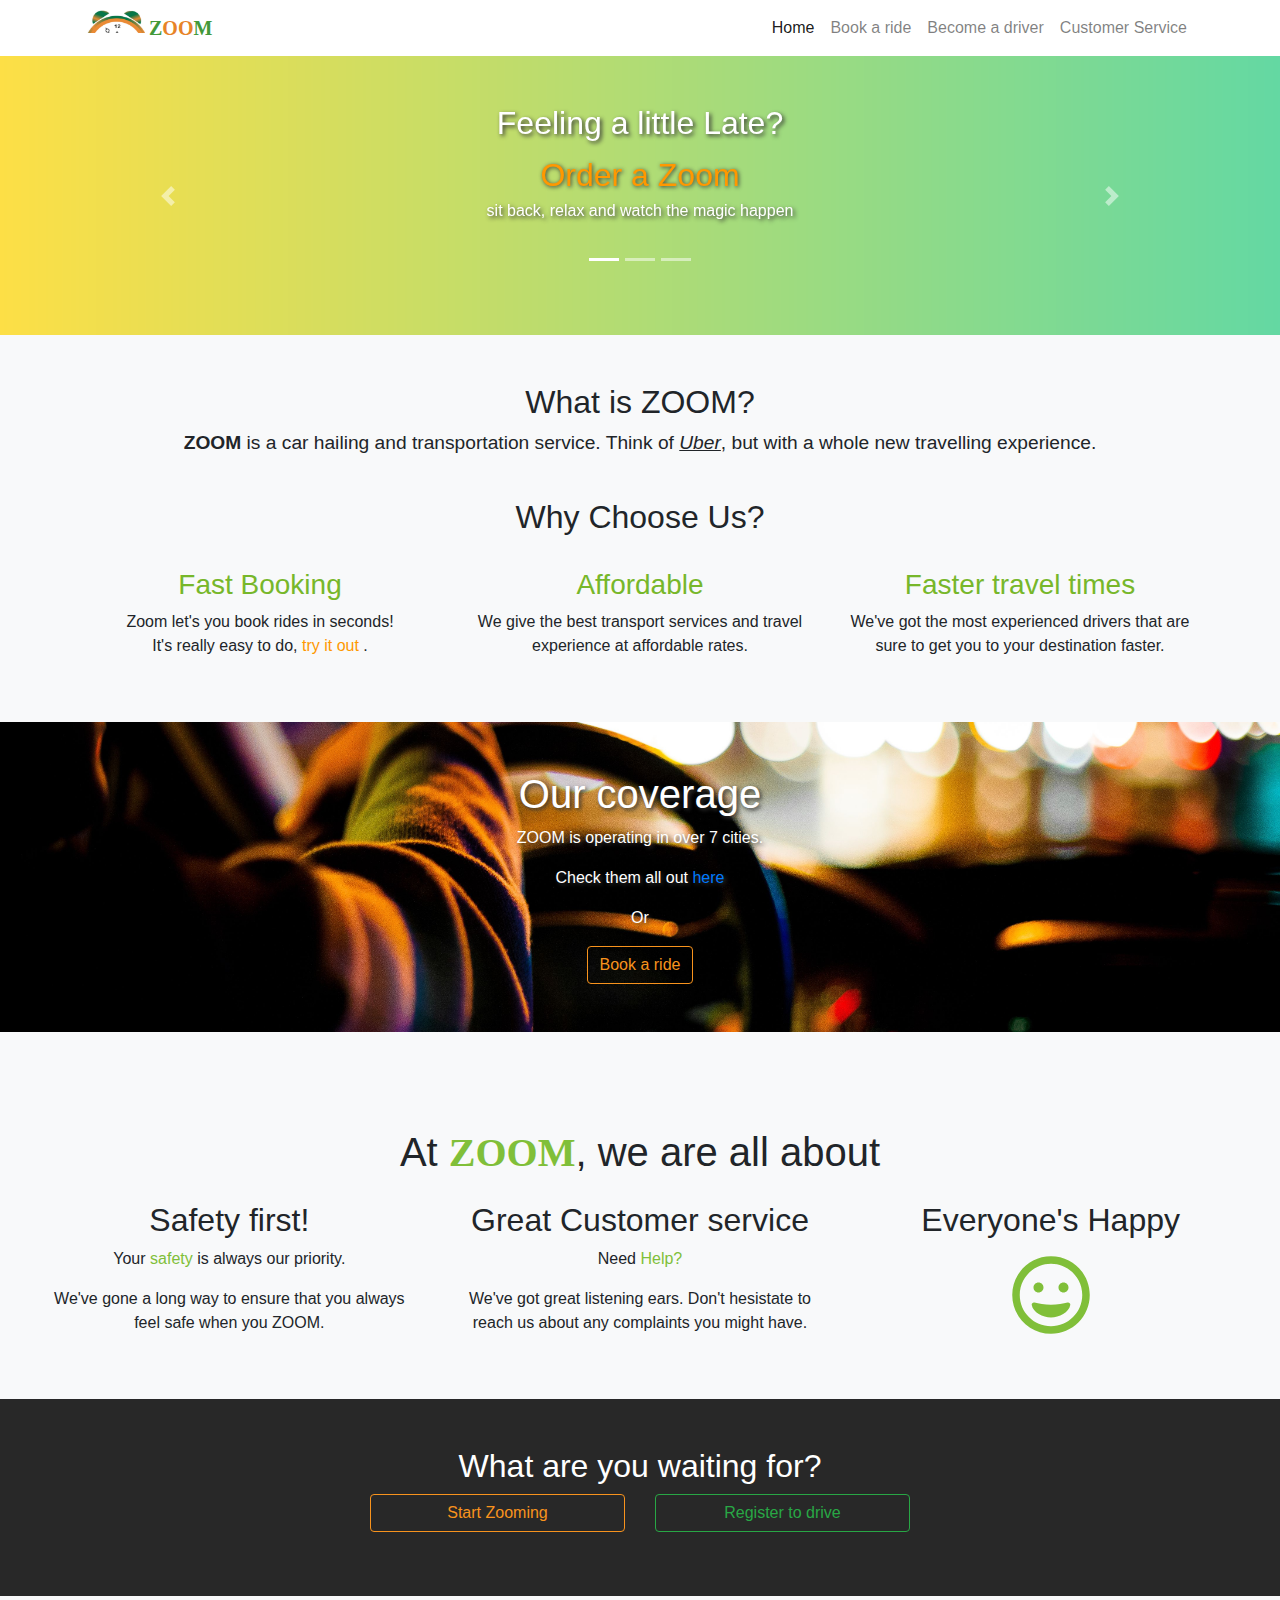
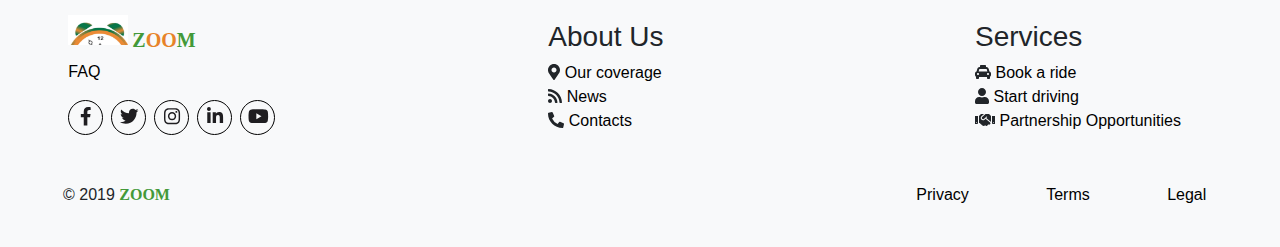
==== index.html @ 880ed49c "Second" ====
<!DOCTYPE html>
<html>
<head>
	<title>Zoom</title>
	<meta name="viewport" content="width=device-width, initial-scale=1.0">
	<meta charset="utf-8">
	<link rel="icon" href="./imgs/logo.jpg">
	<link rel="stylesheet" type="text/css" href="./css/bootstrap/bootstrap.css">
	<link rel="stylesheet" type="text/css" href="./css/all-pro.css">
	<link rel="stylesheet" type="text/css" href="./css/extra-responsive.css">
	<link rel="stylesheet" type="text/css" href="./css/zoom.css">
	<script src="./js/jquery-3.4.1.js"></script>
	<script src="./js/all.min.js"></script>
	<script src="./js/bootstrap.js"></script>
	<script src="./js/zoom.js"></script>
</head>
	<body class="bg-light">
		<nav class="navbar navbar-light navbar-expand-lg bg-white">
			<div class="container">
					<a href="#" class="navbar-brand flex">
						<img src="./imgs/logo.jpg" class="img-fluid mr-1" height="60" width="60" id="nav-logo">
						<span class="brand-span flex">
							<span class="z-span">Z</span>
							<span class="oo-span text-orange">OO</span>
							M
						</span>
					</a>
				<button class="navbar-toggler" data-toggle="collapse" data-target="#nav-menu_div" id="toggle-btn">
	    			<span class="navbar-toggler-icon"></span>
	  			</button>
	  			<div class="collapse navbar-collapse text-center" id="nav-menu_div">
	  				<ul class="navbar-nav ml-auto">
	  					<li class="nav-item active">
	  						<a href="#" class="nav-link">Home</a>
	  					</li>
	  					<li class="nav-item " data-toggle="modal" data-target="#book-a-ride">
	  						<a href="#" class="nav-link">Book a ride</a>
	  					</li>
	  					<li class="nav-item ">
	  						<a href="./driver-signup.html" class="nav-link">Become a driver</a>
	  					</li>
	  					<li class="nav-item ">
	  						<a href="#" class="nav-link">Customer Service</a>
	  					</li>
	  				</ul>
	  			</div>
			</div>
		</nav>
		<main class="bg-light">
			<section id="section-1" class="py-5">
				<div class="container">
					<div id="top-slider" class="carousel slide" data-ride="carousel" >
						<ol class="carousel-indicators">
							<li data-target="#top-slider" data-slide-to="0" class="active"></li>
							<li data-target="#top-slider" data-slide-to="1"></li>
							<li data-target="#top-slider" data-slide-to="2"></li>
						</ol>
						<div class="carousel-inner" id="top-slider-content">
							<div class="carousel-item text-center active">
								<div class="d-block w-100 text-shadow pb-5"  >
									<h2>
										Feeling a little Late?
									</h2>
									<span class="order-zoom">Order a Zoom</span>
									<p>
										sit back, relax and watch the magic happen 
									</p>
								</div>
							</div>
							<div class="carousel-item text-center">
								<div class="d-block w-100 text-shadow pb-5"  >
									<h2>
										Wanna Earn some easy money?
									</h2>
									<span class="order-zoom">Register with ZOOM</span>
									<p>
										Set up your schedule and become your own boss
									</p>
								</div>
							</div>
							<div class="carousel-item text-center">
								<div class="d-block w-100"  >
									<div class="d-block w-100 text-shadow pb-5"  >
									<h2>
										Any extra Promotional content?
									</h2>
									<span class="order-zoom">adverts or videos</span>
									<p>
										Put anything here! 
									</p>
								</div>
								</div>
							</div>
						</div>
						<a class="carousel-control-prev" href="#top-slider" data-slide="prev">
							<span class="carousel-control-prev-icon "  ></span>
							<span class="sr-only">Previous</span>
						</a>
						<a class="carousel-control-next" href="#top-slider" data-slide="next">
							<span class="carousel-control-next-icon "  ></span>
							<span class="sr-only">Next</span>
						</a>
					</div>
				</div>
			</section>
			<section id="section-2" class="py-5">
				<div class="container text-center">
					<div class="row pb-4">
						<div class="col">
							<h2>What is ZOOM?</h2>
							<p id="define-zoom">
								<span class="font-weight-bold">ZOOM</span> is a car hailing and transportation service.
								Think of <span id="uber" class="font-italic underline-text">Uber</span>, but with a whole new travelling experience. 
							</p>
						</div>
					</div>
					<h2 class="pb-4">Why Choose Us?</h2>
					<div class="row">
						<div class="col-md-4 text-center">
							<h3 class="service">Fast Booking</h3>
							<p>
								Zoom let's you book rides in seconds!
								<span class="d-block">It's really easy to do, 
									<a href="#" class="text-orange text-links" id="">try it out
									</a>
								.</span>
							</p>
						</div>
						<div class="col-md-4">
								<h3 class="service">Affordable</h3>
								<p>
								We give the best transport services and travel experience at affordable rates.
								</p>
						</div>
						<div class="col-md-4">
							<h3 class="service">Faster travel times</h3>
								<p>
								We've got the most experienced drivers that are sure to get you to your destination faster.
								</p>
						</div>
					</div>
				</div>
			</section>
			<section id="section-3" class="py-5 mb-5">
				<div class="filter">
				</div>
				<div class="container text-center text-white text-shadow">
					<h1>Our coverage</h1>
					<p><span>ZOOM</span> is operating in over 7 cities.</p>
					<p>Check them all out <a href="#" class="text-links">here</a>
					</p>
					<p>Or</p>
					<!-- Button trigger modal -->
					 <button class="btn btn-outline-orange" data-toggle="modal" data-target="#book-a-ride">Book a ride</button>
					
				
					
					<!-- Modal -->
				<div class="modal fade pr-0" id="book-a-ride" tabindex="-1" role="dialog" >
				  <div class="modal-dialog " role="document" id="rider-dialog">
				    <div class="modal-content  pt-2 pb-2" id="dialog-content">
				      <div class="modal-header">
				        <h3 class="modal-title text-success no-text-shadow" id="booking-title">Book a ride</h3>
				        <button type="button" class="close" data-dismiss="modal" aria-label="Close">
				          <span aria-hidden="true">&times;</span>
				        </button>
				      </div>
				      <div class="modal-body text-left border-0">
				        <form class=" text-dark no-text-shadow" id="rider-signup">
							<h4 class="text-orange pb-3">Sign up and start booking</h4>
							<div class="">
								<p>Full Name</p>
								<input type="text" name="" class="btn-block">
							</div>
							<div>
								<p>Email</p>
								<input type="text" name="" class="btn-block">
							</div>
							<div>
								<p>Phone Number</p>
								<input type="text" name="" class="btn-block">
							</div>
							<div>
								<p>City</p>
								<input type="text" name="" class="btn-block">
							</div>
						</form>
				      </div>
				      <div class="modal-footer d-block border-0 pt-0">
				      	<div class="row ">
				      		<div class="col mb-2 ">
				      			<!-- Button trigger modal for booking -->
				        		<button class="btn btn-success mt-3 btn-block" data-toggle="modal" data-target="#booking">Next</button>
				        		<!-- Modal -->
				        		<div class="modal pr-0" id="booking" tabindex="-1" role="dialog" >
								  <div class="modal-dialog " role="document" id="rider-dialog">
								    <div class="modal-content  pt-4 pb-2" id="dialog-content">
								      <div class="modal-header">
								        <h4 class="modal-title text-orange no-text-shadow" id="booking-title">Book a ride</h4>
								        <button type="button" class="close" data-dismiss="modal" aria-label="Close">
								          <span aria-hidden="true">&times;</span>
								        </button>
								      </div>
								      <div class="modal-body text-left">
								      	
								        <form class=" text-dark  no-text-shadow" id="rider-form">
											<div class="">
												<p>Pick up location</p>
												<div class="border btn flex">
													<input type="text" name="" class="btn-block border-0 r-0"><i class="fa fa-rss my-auto"></i>
												</div>
											</div>
											<div>
												<p>Drop off point</p>
												<div class="border btn flex">
													<input type="text" name="" class="btn-block border-0 r-0"><i class="fa fa-rss my-auto"></i>
												</div>
											</div>
										</form>
								      </div>
								      <div class="modal-footer d-block">
								      	<div class="row ">
								      		<div class="col-md-6 mb-2 ">
								        		<button type="button" class="btn btn-orange btn-block py-2"  >Zoom Now</button>
								      		</div>
								      		<div class="col-md-6">
								        		<button type="button" class="btn btn-success btn-block py-2">Schedule for later</button>
								      		</div>
								      	</div>
								      </div>
								    </div>
								  </div>
								</div>
				      		</div>
				      	</div>
				      </div>
				    </div>
				  </div>
				</div>
				</div>
			</section>
			<section id="section-4" class="py-5 bg-light">
				<div class="container-fluid text-center">
					<h1 class="mb-4">At <span class="brand-span text-green-alt">ZOOM</span>, we are all about</h1>
					<div class="row px-md-4">
						<div class="col-md-4">
							<i></i>
							<h2>Safety first!</h2>
							<p>Your <span class="text-green-alt">safety</span> is always our priority. </p>
							<p>We've gone a long way to ensure that you always feel safe when you ZOOM. </p>
						</div>
						<div class="col-md-4">
							<i></i>
							<h2>Great Customer service</h2>
							<p>Need <a href="#" class="text-green-alt">Help?</a>
							</p>
							<p>
								We've got great listening ears. 
								Don't hesistate to reach us about any complaints you might have.
							</p>
						</div>
						<div class="col-md-4">
							<i></i>
							<h2>Everyone's Happy</h2>
							<p class="pt-2">
								<i class="far fa-grin" id="big-smile"></i>
							</p>
						</div>
					</div>
				</div>
			</section>
			<section id="section-5" class="py-5">
				<div class="container text-center">
					<h2 class="text-white">What are you waiting for?</h2>
					<div class="row">
						<div class="offset-md-2 col-md-4 offset-lg-3 col-lg-3 ">
							<a href="./driver-signup.html" class="d-block d-md-flex">
								<p class="w-100 btn btn-outline-orange px- service-btns">Start Zooming <i></i></p>
							</a>
						</div>
						<div class="col-md-4 col-lg-3  ">
							<a href="./driver-signup.html" class="d-block d-md-flex">
								<p class="w-100 btn btn-outline-success service-btns">Register to drive <i></i></p>
							</a>
						</div>
					</div>
				</div>
			</section>
		</main>
		<footer>
			<section class="py-4 text-center text-md-left" id="top-footer">
				<div class="container-fluid">
					<div class="row">
						<div class="mx-auto col-md-3">
							<a href="#" class="navbar-brand flex">
								<img src="./imgs/logo.jpg" class="img-fluid mr-1" height="60" width="60" id="nav-logo">
								<span class="brand-span flex">
									<span class="z-span">Z</span>
									<span class="oo-span text-orange">OO</span>
									M
								</span>
							</a>
							<p>
								<i></i>
								<a href="#" class="text-links">FAQ</a>
							</p>
							<ul id="social-media-list" class="flex justify-content-center justify-content-md-start ml-0 pl-0">
								<li class="social-media-li ">
									<a href="#">
										<i class="fab fa-facebook-f media-icon"></i>
									</a>
								</li>
								<li class="social-media-li mx-2">
									<a href="#">
										<i class="fab fa-twitter media-icon"></i>
									</a>
								</li>
								<li class="social-media-li">
									<a href="">
										<i class="fab fa-instagram media-icon"></i>
									</a>
								</li>
								<li class="social-media-li mx-2">
									<a href="#">
										<i class="fab fa-linkedin-in media-icon"></i>
									</a>
								</li>
								<li class="social-media-li">
									<a href="#">
										<i class="fab fa-youtube media-icon"></i>
									</a>
								</li>
							</ul>
						</div>
						<div class="offset-md-1 col-md-3 ">
							<h3 class="mx-auto">About Us</h3>
							<ul class="">
								<li class="">
									<i class="fas fa-map-marker-alt"></i>
									<a href="#" class="text-links">Our coverage</a>
								</li>
								<li>
									<i class="fas fa-rss"></i>
									<a href="#" class="text-links">News</a>
								</li>
								<li>
									<i class="fa fa-phone-alt"></i>
									<a href="#" class="text-links">Contacts</a>
								</li>
							</ul>
						</div>
						<div class="offset-md-1 col-md-3">
							<h3>Services</h3>
							<ul>
								<li>
									<i class="fa fa-taxi"></i>
									<a href="#" class="text-links" data-toggle="modal" data-target="#book-a-ride">Book a ride</a>
								</li>
								<li>
									<i class="fa fa-user"></i>
									<a href="./driver-signup.html" class="text-links">Start driving</a>
								</li>
								<li>
									<i class="fas fa-handshake"></i>
									<a href="#" class="text-links">Partnership Opportunities</a>
								</li>
							</ul>
						</div>
					</div>
				</div>
				<!-- <hr> -->
			</section>
			<section class="py-4" id="bottom-footer">
				<div class="container-fluid ">
					<div class="row flex-wrap ">
						<div class=" col-sm-4 col-md-3 ml-5">
							<p>© 2019 <a href="#" class="brand-span">ZOOM</a>
							</p>
						</div>
						<div class="col-sm-3 offset-md-4 offset-lg-5  col-md-5 col-lg-3  flex justify-content-between">
							<a href="#" class=" ">Privacy</a>
							<a href="#" class=" ">Terms</a>
							<a href="#" class=" ">Legal</a>
						</div>
					</div>
				</div>
			</section>
		</footer>
	</body>
</html>
---- css/extra-responsive.css ----
.red {
	background-color: red;
}
.blue {
	background-color: blue;
}
.sBlue {
	background-color: dodgerblue;
}
.orange {
	background-color: #FF9800;
}
.relative {
	position: relative;
}
.absolute {
	position: absolute;
}
.flex {
	display: flex;
}
.flex-col {
	display: flex;
	flex-flow: column;
}
.shiny-box {
	box-shadow: 4px 8px 15px 1px rgba(0,0,121,0.2);
}
.material-box {
	box-shadow: 0px 1.5px 1px 0px #A2ABB1;
}
.card-box {
	box-shadow: 0px 0.5px 5px 1px #E1E1E1;
}
.border-shadow {
	box-shadow: 0px -0.05px 0.15px 0.15px #EAEAEA;
}
.pill {
	border-radius: 35px;
}
.fullHeight {
	height: 100vh;
}
div.fullHeight {
	margin: 0;
}
.rounding {
	border-radius: 15px;
}
.rounding-top {
	border-top-left-radius: 15px;
	border-top-right-radius: 15px;
}
.rounding-bottom {
	border-bottom-left-radius: 15px;
	border-bottom-right-radius: 15px;
}
.rounding-br {
	border-bottom-right-radius: 15px;
}
.rounding-bl {
	border-bottom-left-radius: 15px;
}
.rounding-tr {
	border-top-right-radius: 15px;
}
.rounding-tl {
	border-top-left-radius: 15px;
}
.content-box {
	box-sizing: content-box;
}
.text-shadow {
	text-shadow: 2px 2px 4px #333;
}
.text-orange {
	color: #FF9800;
}
.text-blue {
	color: blue;
}
.text-blue-2 {
	color: #0182C7;
}
.text-blue-3 {
	color: #00AEFF;
}
.text-black {
	color: #000 !important;
}
.underline-text {
	text-decoration: underline;
}
.big-text {
	font-size: 1.4em !important;
}
.med-text-2 {
	font-size: 1.3em !important;
}
.med-text-1 {
	font-size: 1.1em !important;
}
.smaller-text {
	font-size: 0.85em !important;
}
.even-smaller-text {
	font-size: 0.65em !important;
}
.small-text {
	font-size: 0.9em !important;
}
.little-text {
	font-size: 0.75em !important;
}
.tiny-text {
	font-size: 0.6em !important;
}
.no-text-shadow {
	text-shadow: none;
}
.s-thru {
	text-decoration: line-through;
}
.btn-left-flat {
	border-top-left-radius: 0px !important;
	border-bottom-left-radius: 0px !important;
}
.btn-right-flat {
	border-top-right-radius: 0px !important;
	border-bottom-right-radius: 0px !important;
}
.btn-orange {
	color: #fff;
	background-color: #FF9800;
	border-color: #FF9800;
}
.btn-orange-alt {
	color: #fff;
	background-color: #FF9800;
}
.btn-orange:hover {
	color: #fff;
	background-color: #F0950E;
	border-color: #FF9800;
}
.btn-outline-orange {
	color: #F8931D;
	background-color: transparent;
	background-image: none;
	border-color: #F8931D;
}
.btn-outline-orange:hover {
	color: #fff;
	background-color: #F8931D;
	border-color: #F8931D;
}
.btn-blue-3 {	
	color: #fff;
	background-color: #00AEFF;
	border-color: #00AEFF;
}
.btn-blue-3:hover {	
	color: #fff !important;
	background-color: #1A7EFF;
	border-color: #1A7EFF;
}
.btn-outline-blue-3 {
	color: #00AEFF;
	background-color: transparent;
	background-image: none;
	border-color: #00AEFF;
}
.btn-outline-blue-3:hover {
	color: #fff !important;
	background-color:#00AEFF;
	border-color: #00AEFF;
}

.btn-div {
	background-color: #26394A;
}
.bg-orange {
	background-color: #FF9800;
}
.bg-blue-2 {
	background-color: #0182C7;
}
.bg-def-dark {
	background-color: #2F4050;
}
.bg-def-darker {
	background-color: #26394A;
}
.tiny-hr-pad {
	padding: 0.5px 0px;
}
.rounded-top-0 {
  border-top-left-radius: 0rem !important;
  border-top-right-radius: 0rem !important;
}

.rounded-right-0 {
  border-top-right-radius: 0rem !important;
  border-bottom-right-radius: 0rem !important;
}

.rounded-bottom-0 {
  border-bottom-right-radius: 0rem !important;
  border-bottom-left-radius: 0rem !important;
}

.rounded-left-0 {
  border-top-left-radius: 0rem !important;
  border-bottom-left-radius: 0rem !important;
}
.ry-p-2 {
	margin-top: -0.5rem !important;
	margin-bottom: -0.5rem !important;
}
.ry-p-1 {
	margin-top: -0.25rem !important;
	margin-bottom: -0.25rem !important;
}
.mr-6 {
	margin-right: 16rem !important;
}
.col-7e {
  -webkit-box-flex: 0;
  -ms-flex: 0 0 63%;
  flex: 0 0 63%;
  width: 63%;
}
/*aside,main {
	height: 85vh;
}*/
@media (min-width: 1200px) {
	.font-5 {
		font-size: 4em !important;
	}
	.font-4 {
		font-size: 3.5em !important;
	}
	.font-3 {
		font-size: 3em !important;
	}
	.font-2 {
		font-size: 2.5em !important;
	}
	.font-1 {
		font-size: 2em !important;
	}
}
@media (min-width: 992px) and (max-width: 1199px) {
	.font-5 {
		font-size: 3.5em !important;
	}
	.font-4 {
		font-size: 3em !important;
	}
	.font-3 {
		font-size: 2.5em !important;
	}
	.font-2 {
		font-size: 2em !important;
	}
	.font-1 {
		font-size: 1em !important;
	}
}
@media (min-width: 768px) and (max-width: 991px) {
	.font-5 {
		font-size: 3em !important;
	}
	.font-4 {
		font-size: 2.5em !important;
	}
	.font-3 {
		font-size: 1.8em !important;
	}
	.font-2 {
		font-size: 1.5em !important;
	}
	.font-1 {
		font-size: 1em !important;
	}
}
@media only screen and (min-width: 576px) and (max-width: 767px) {
	.font-5 {
		font-size: 2.5em !important;
	}
	.font-4 {
		font-size: 2em !important;
	}
	.font-3 {
		font-size: 1.7em !important;
	}
	.font-2 {
		font-size: 1em !important;
	}
	.font-1 {
		font-size: 0.8em !important;
	}
}
@media only screen and (min-width: 360px) and (max-width: 575px) {
	.font-5 {
		font-size: 2em !important;
	}
	.font-4 {
		font-size: 1.5em !important;
	}
	.font-3 {
		font-size: 1.3em !important;
	}
	.font-2 {
		font-size: 0.8em !important;
	}
	.font-1 {
		font-size: 0.7em !important;
	}
}
@media only screen and (min-width: 240px) and (max-width: 359) {
	.font-5 {
		font-size: 1.5em !important;
	}
	.font-4 {
		font-size: 1em !important;
	}
	.font-3 {
		font-size: 1em !important;
	}
	.font-2 {
		font-size: 0.7em !important;
	}
	.font-1 {
		font-size: 0.6em !important;
	}
}
.pt-5h {
  padding-top: 2.5rem !important;
}
.p-5h {
  padding: 2.5rem !important;
}
.py-6 {
  padding: 5rem !important;
}
.gutter-out-0 {
    margin-left: 0 !important;
    margin-right: 0 !important;
}
.gutter-out-5 {
    margin-left: 2.5px !important;
    margin-right: 2.5px !important;
}
.gutter-out-10 {
    margin-left: 5px !important;
    margin-right: 5px !important;
}
.gutter-out-20 {
    margin-left: 10px !important;
    margin-right: 10px !important;
}
.gutter-out-30 {
    margin-left: 15px !important;
    margin-right: 15px !important;
} 
.gutter-out-40 {
    margin-left: 20px !important;
    margin-right: 20px !important;
} 
.gutter-in-0 {
    margin-left: 0 !important;
    margin-right: 0 !important;
}
.gutter-in-5 {
    margin-left: -2.5px !important;
    margin-right: -2.5px !important;
}
.gutter-in-10 {
    margin-left: -5px !important;
    margin-right: -5px !important;
}
.gutter-in-20 {
    margin-left: -10px !important;
    margin-right: -10px !important;
}
.gutter-in-30 {
    margin-left: -15px !important;
    margin-right: -15px !important;
} 
.gutter-in-35 {
    margin-left: -17.5px !important;
    margin-right: -17.5px !important;
}
.gutter-in-40 {
    margin-left: -20px !important;
    margin-right: -20px !important;
} 
.h-15 {
	height: 15% !important;
}
.h-20 {
	height: 20% !important;
}
.h-30 {
	height: 30% !important;
}
.h-35 {
	height: 35% !important;
}
.h-40 {
	height: 40% !important;
}
.h-45 {
	height: 45% !important;
}
.h-55 {
	height: 55% !important;
}
.h-60 {
	height: 60% !important;
} 
.h-65 {
	height: 65% !important;
}
.h-70 {
	height: 70% !important;
}
.h-80 {
	height: 80% !important;
}
.h-85 {
	height: 85% !important;
}
.h-90 {
	height: 90% !important;
}
.w-15 {
	width: 15% !important;
}
.w-20 {
	width: 20% !important;
}
.w-30 {
	width: 30% !important;
}
.w-35 {
	width: 35% !important;
}
.w-40 {
	width: 40% !important;
}
.w-45 {
	width: 45% !important;
}
.w-55 {
	width: 55% !important;
}
.w-60 {
	width: 60% !important;
} 
.w-65 {
	width: 65% !important;
}
.w-70 {
	width: 70% !important;
}
.w-80 {
	width: 80% !important;
}
.w-85 {
	width: 85% !important;
}
.w-90 {
	width: 90% !important;
}
.w-95 {
	width: 95% !important;
}

.px-2h {
	padding: 0px 0.9em !important;
}
.bg-ash {
	background-color: #F1F1F1;
}
.bg-dark-ash {
	background-color: #4C4C4C;
}
.bder-left {
	border-left: 3px solid #FF9800 !important;
}
.border-2 {
	border: 2px solid #dee2e6 !important;
}
.border-2-white {
	border: 2px solid #fff !important;
}
.dark-filter {

}
.border-2h {
	border: 2.5px solid #dee2e6 !important;
}
.border-3 {
	border: 3px solid #dee2e6 !important;
}
.border-4 {
	border: 4px solid #dee2e6 !important;
}
.border-bottom-2 {
  border-bottom: 2px solid #dee2e6 !important;
}
.border-bottom-2h {
  border-bottom: 2.8px solid #dee2e6 !important;
}
.border-bottom-3 {
  border-bottom: 3px solid #dee2e6 !important;
}
.small-bold {
	font-weight: 600;
}
.
@media only screen and (min-width: 200px) {
	 .p-xxs-0 {
	 	padding: 0;
	 }
}
@media only screen and (min-width: 400px) {
	 .p-xs-0 {
	 	padding: 0;
	 }
}
@media only screen and (min-width: 576px) {
	 .p-s-0 {
	 	padding: 0;
	 }
	  .p-def {
	 	padding: 0px 15px;
	 }
}
@media only screen and (min-width: 768px) {
	 .p-md-0 {
	 	padding: 0;
	 }
	 .p-def {
	 	padding: 0px 15px;
	 }
	 .w-md-90 {
	 	width: 90%;
	 }
}
@media only screen and (min-width: 991px) {
	 .p-lg-0 {
	 	padding: 0;
	 }
	 .p-def {
	 	padding: 0px 15px;
	 }
}
@media only screen and (min-width: 1200px) {
	 .p-xlg-0 {
	 	padding: 0;
	 }
	 .p-def {
	 	padding: 0px 15px;
	 }
}
---- css/zoom.css ----
ul {
	list-style: none;
	margin: 0;
	padding: 0;
}
a:hover {
	text-decoration-line: none;
}
#nav-logo {
	position: relative;
	top:-10px;
}
.oo-span {
	margin: 0;
	padding: 0;
	color: #E78328;
}
.brand-span,.brand-span:hover {
	color: #439939;
	font-family: Copperplate Gothic;
	font-weight: bold;
}
.nav-link:hover {
	color: #FCA146 !important;
	border-bottom-width: 70%;
	border-bottom: 2px solid #FCA146;
}
#top-slider-content img{
	/*height: 500px;*/
	max-width: 1600px;
	max-height: 80vh;
}
.carousel-item.active,
.carousel-item-next,
.carousel-item-prev {
  display: block;
}
#define-zoom {
	font-size: 1.2em;
}
#uber {

}
.text-links:hover {
	transition: ease-in-out 0.25s;
	color: #FF9800 !important;
	text-decoration-line: none;
	border-bottom: 1px solid #FF9800;
	border-bottom-width: 10%;
}
#section-1 {
	background: url(../imgs/bg20.png);
}
.carousel-item  {
	color: #fff;
}
.order-zoom {
	font-size: 2em;
	color: #FF9800;
	text-shadow: 1px 1px 4px #333;
}
#section-3 {
	background: url(../imgs/banner-img_4.jpg) center ; 
	-webkit-background-size: cover;
	-moz-background-size: cover;
	-o-background-size: cover;
	background-size: cover;
	/*filter: brightness(90%);*/
}
#section-3 div {
	/*font-size: 1.3em;*/
}
.service {
	color: #77B72A;
}
#section-4 {
	bac
}
#section-5 .service-btns {

}

#section-5 {
	background-color: #282828;
}
#section-5 a{
	text-decoration: none;
}
#big-smile {
	font-size: 5em;
	color: #80BF39;
}
.text-orange-alt {
	color: #FFDB40;
}
.text-green-alt {
	color: #80BF39;
}
.social-media-li {
	display: flex;
	align-items: center;
	justify-content: center;
	width: 35px;
	height: 35px;
	border: 1px solid black;
	border-radius: 50%;
}
.social-media-li a{
	color: #1F1E21;
}
.social-media-li .media-icon{
	font-size: 115%;
}


#driver-signup-main {
	height: 125vh;
	background: linear-gradient(rgba(0, 0, 0, .35), rgba(0, 0, 0, .35)),
	url(../imgs/drivers.jpg) center;
	background-size: cover;
}
#driver-signup-section {

}
#form-div {
	background-color: transparent;
	/*border: 2px solid orange;*/
}
#driver-form {
	border: 2px solid orange;
	padding: 200px;
}
footer a {
	color: black;
}
#bottom-footer a:hover {
	transition: ease-in-out 0.25s;
	color: #FF9800 !important;
}
.closebtn {
  text-decoration: none;
  float: right;
  font-size: 35px;
  font-weight: bold;
  color: #fff;
}

.closebtn:hover,
.closebtn:focus {
  color: #000;
  text-decoration: none;
  cursor: pointer;
}
#rider-signup {

}
#rider-form {

	

}
#rider-dialog {
	
}
#dialog-content {
	border: 2px solid #dee2eb;
	/*background-color: transparent;*/
}
<form class=" text-dark no-text-shadow" id="rider-signup">
							<h4 class="text-orange pb-3">Sign up and start booking</h4>
							<div class="">
								<p>Full Name</p>
								<input type="text" name="" class="btn-block">
							</div>
							<div>
								<p>Email</p>
								<input type="text" name="" class="btn-block">
							</div>
							<div>
								<p>Phone Number</p>
								<input type="text" name="" class="btn-block">
							</div>
							<div>
								<p>City</p>
								<input type="text" name="" class="btn-block">
							</div>
							<button class="btn btn-success mt-3 btn-block">Next</button>
						</form>
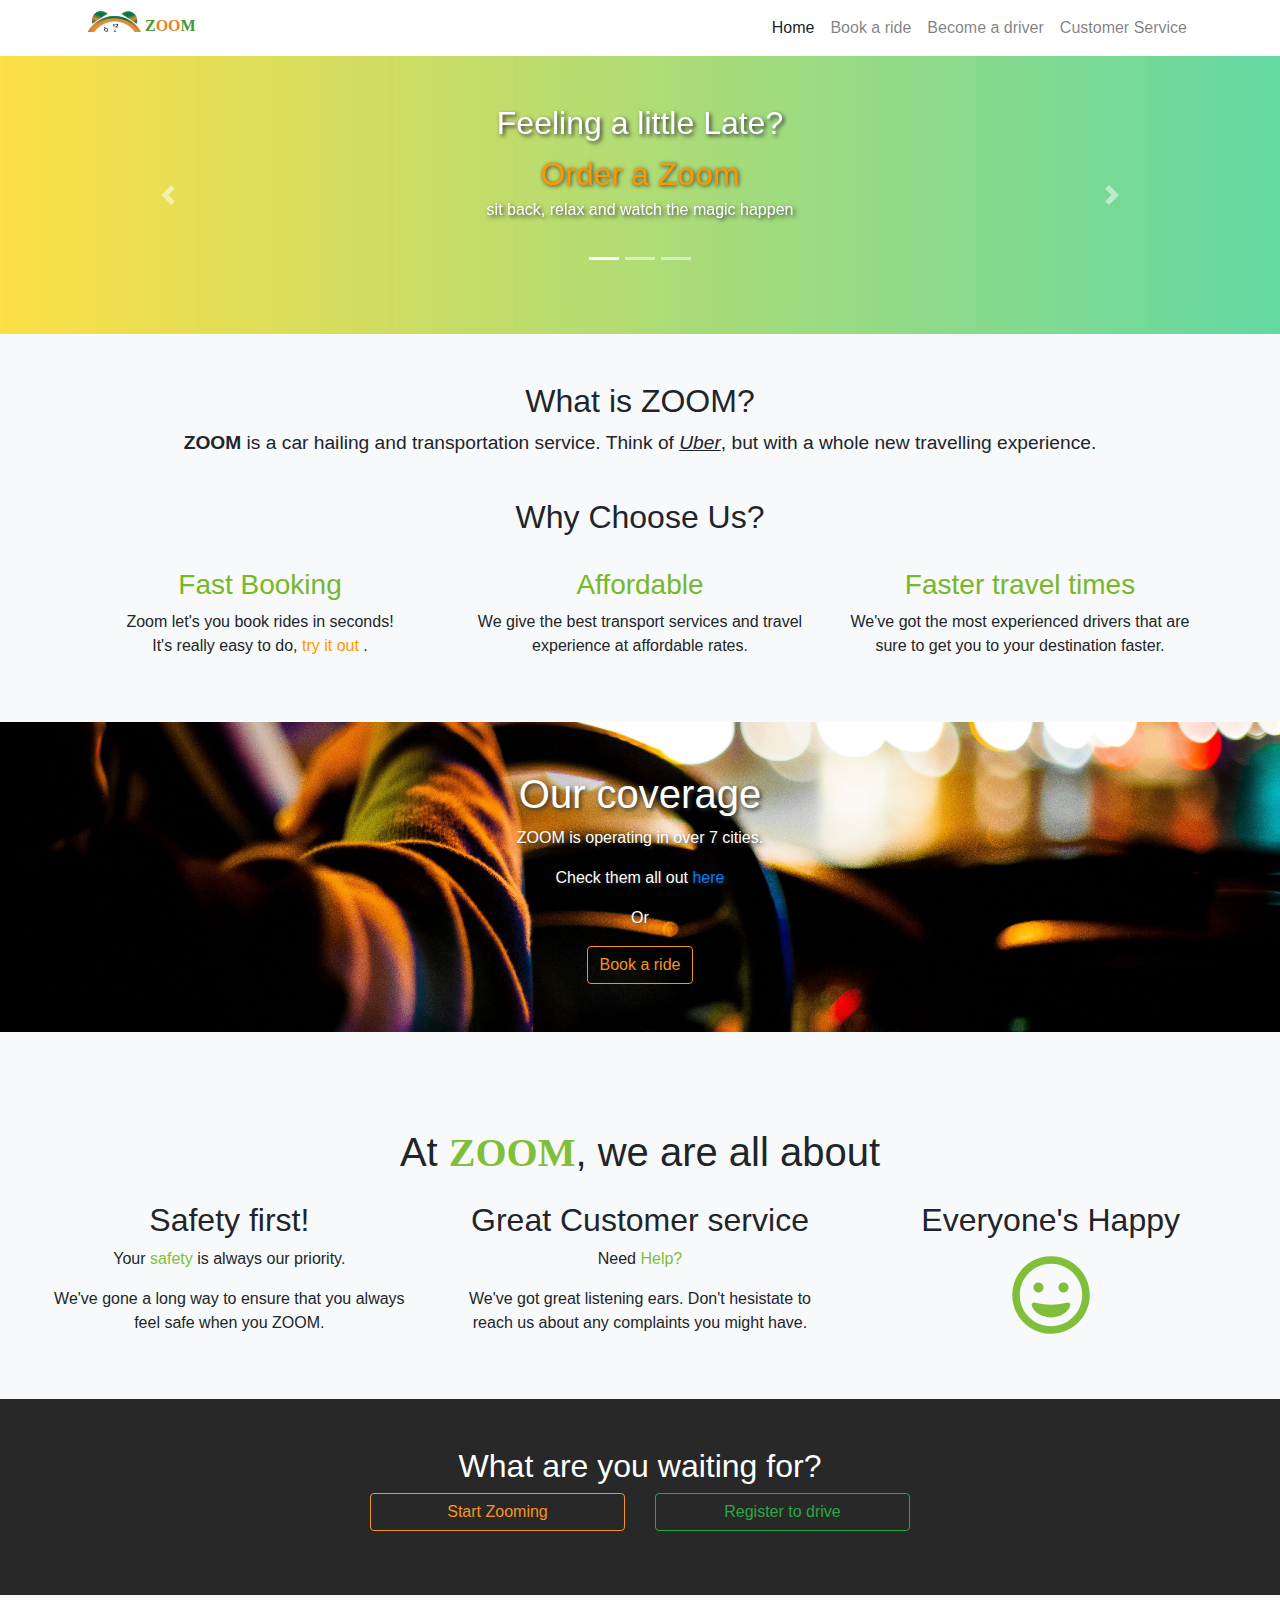
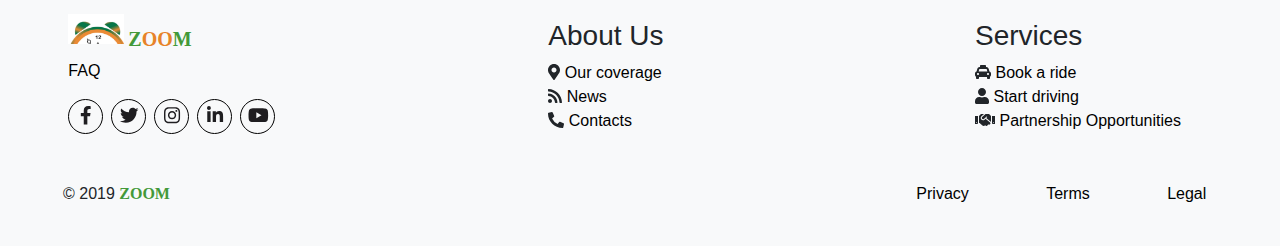
==== commit c7edf994: "four" ====
--- a/index.html
+++ b/index.html
@@ -17,8 +17,8 @@
 	<body class="bg-light">
 		<nav class="navbar navbar-light navbar-expand-lg bg-white">
 			<div class="container">
-					<a href="#" class="navbar-brand flex">
-						<img src="./imgs/logo.jpg" class="img-fluid mr-1" height="60" width="60" id="nav-logo">
+					<a href="#" class="navbar-bran flex">
+						<img src="./imgs/logo.jpg" class="img-fluid pr-1" id="logo">
 						<span class="brand-span flex">
 							<span class="z-span">Z</span>
 							<span class="oo-span text-orange">OO</span>
@@ -293,7 +293,7 @@
 					<div class="row">
 						<div class="mx-auto col-md-3">
 							<a href="#" class="navbar-brand flex">
-								<img src="./imgs/logo.jpg" class="img-fluid mr-1" height="60" width="60" id="nav-logo">
+								<img src="./imgs/logo.jpg" class="img-fluid pr-1" id="logo">
 								<span class="brand-span flex">
 									<span class="z-span">Z</span>
 									<span class="oo-span text-orange">OO</span>
--- a/css/zoom.css
+++ b/css/zoom.css
@@ -6,9 +6,11 @@
 a:hover {
 	text-decoration-line: none;
 }
-#nav-logo {
+#logo {
 	position: relative;
 	top:-10px;
+	max-height: 60px;
+	max-width: 60px;
 }
 .oo-span {
 	margin: 0;
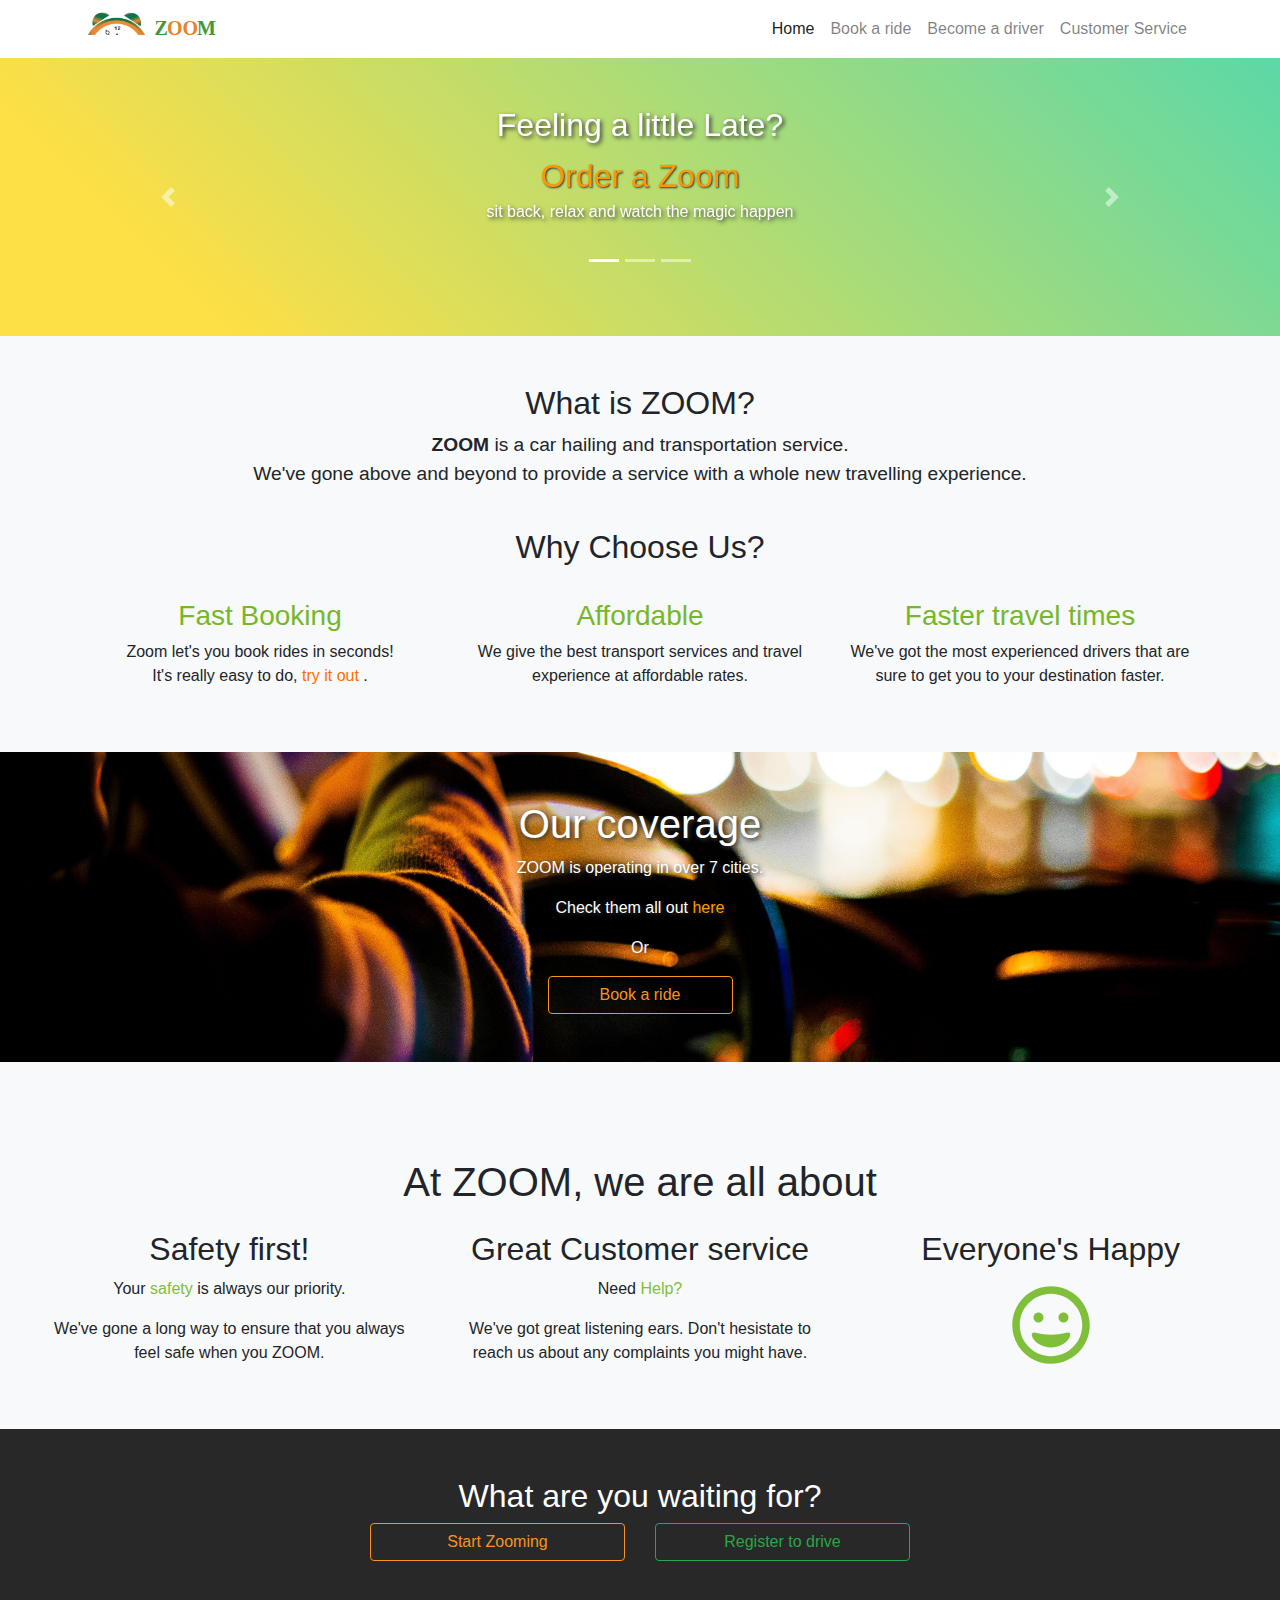
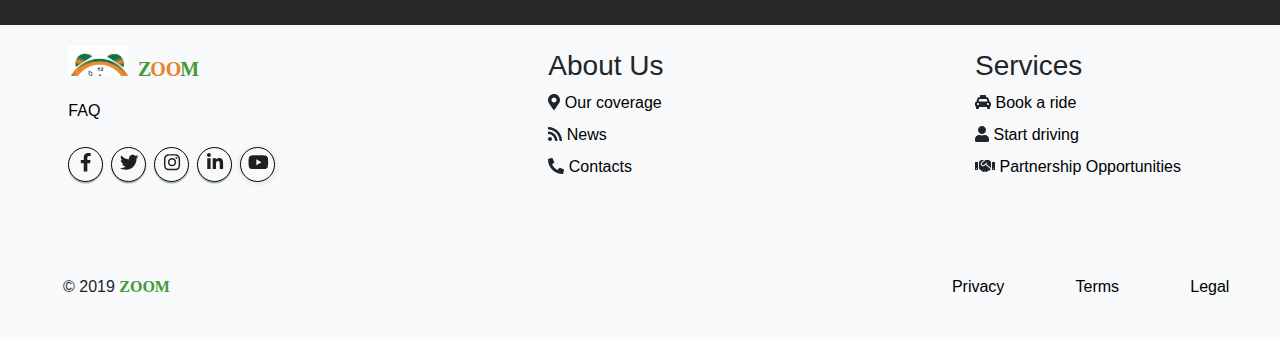
==== commit d2580fc3: "fixed the logo" ====
--- a/index.html
+++ b/index.html
@@ -17,12 +17,12 @@
 	<body class="bg-light">
 		<nav class="navbar navbar-light navbar-expand-lg bg-white">
 			<div class="container">
-					<a href="#" class="navbar-bran flex">
-						<img src="./imgs/logo.jpg" class="img-fluid pr-1" id="logo">
-						<span class="brand-span flex">
+					<a href="#" class="navbar-brand justify-content-center justify-content-md-start" >
+						<img src="./imgs/logo.jpg" class="img-fluid mr-1" id="logo">
+						<span class="brand-span">
 							<span class="z-span">Z</span>
-							<span class="oo-span text-orange">OO</span>
-							M
+							<span class="oo-span text-orange" style="margin-left: -6px;margin-right: -6px;">OO</span>
+						M
 						</span>
 					</a>
 				<button class="navbar-toggler" data-toggle="collapse" data-target="#nav-menu_div" id="toggle-btn">
@@ -92,8 +92,8 @@
 								</div>
 							</div>
 						</div>
-						<a class="carousel-control-prev" href="#top-slider" data-slide="prev">
-							<span class="carousel-control-prev-icon "  ></span>
+						<a class="carousel-control-prev " href="#top-slider" data-slide="prev">
+							<span class="carousel-control-prev-icon  text-shadow"  ></span>
 							<span class="sr-only">Previous</span>
 						</a>
 						<a class="carousel-control-next" href="#top-slider" data-slide="next">
@@ -109,30 +109,31 @@
 						<div class="col">
 							<h2>What is ZOOM?</h2>
 							<p id="define-zoom">
+								<!--Change the Uber comparison-->
 								<span class="font-weight-bold">ZOOM</span> is a car hailing and transportation service.
-								Think of <span id="uber" class="font-italic underline-text">Uber</span>, but with a whole new travelling experience. 
+								<span class="d-block">We've gone above and beyond to provide a service with a whole new travelling experience.</span>
 							</p>
 						</div>
 					</div>
 					<h2 class="pb-4">Why Choose Us?</h2>
 					<div class="row">
-						<div class="col-md-4 text-center">
+						<div class="col-md-4 ">
 							<h3 class="service">Fast Booking</h3>
 							<p>
 								Zoom let's you book rides in seconds!
 								<span class="d-block">It's really easy to do, 
-									<a href="#" class="text-orange text-links" id="">try it out
+									<a href="#" class="text-orange text-links" style="color:#FF6E00;">try it out
 									</a>
 								.</span>
 							</p>
 						</div>
-						<div class="col-md-4">
+						<div class="col-md-4 ">
 								<h3 class="service">Affordable</h3>
 								<p>
 								We give the best transport services and travel experience at affordable rates.
 								</p>
 						</div>
-						<div class="col-md-4">
+						<div class="col-md-4 ">
 							<h3 class="service">Faster travel times</h3>
 								<p>
 								We've got the most experienced drivers that are sure to get you to your destination faster.
@@ -147,101 +148,95 @@
 				<div class="container text-center text-white text-shadow">
 					<h1>Our coverage</h1>
 					<p><span>ZOOM</span> is operating in over 7 cities.</p>
-					<p>Check them all out <a href="#" class="text-links">here</a>
+					<p>Check them all out <a href="#" class="text-links text-orange">here</a>
 					</p>
 					<p>Or</p>
 					<!-- Button trigger modal -->
-					 <button class="btn btn-outline-orange" data-toggle="modal" data-target="#book-a-ride">Book a ride</button>
+					 <button class="btn btn-outline-orange col-md-2" data-toggle="modal" data-target="#book-a-ride">Book a ride</button>
 					
 				
 					
 					<!-- Modal -->
-				<div class="modal fade pr-0" id="book-a-ride" tabindex="-1" role="dialog" >
+					<div class="" id="modal-">
+						
+					</div>
+				<div class="modal fade pr-0 px-2 px-sm-5 px-md-1" id="book-a-ride" tabindex="-1" role="dialog" >
 				  <div class="modal-dialog " role="document" id="rider-dialog">
 				    <div class="modal-content  pt-2 pb-2" id="dialog-content">
 				      <div class="modal-header">
-				        <h3 class="modal-title text-success no-text-shadow" id="booking-title">Book a ride</h3>
+				        <h3 class="modal-title text-success no-text-shadow pl-sm-5" id="booking-title">Fill this Form</h3>
 				        <button type="button" class="close" data-dismiss="modal" aria-label="Close">
 				          <span aria-hidden="true">&times;</span>
 				        </button>
 				      </div>
-				      <div class="modal-body text-left border-0">
-				        <form class=" text-dark no-text-shadow" id="rider-signup">
-							<h4 class="text-orange pb-3">Sign up and start booking</h4>
-							<div class="">
-								<p>Full Name</p>
-								<input type="text" name="" class="btn-block">
-							</div>
-							<div>
-								<p>Email</p>
-								<input type="text" name="" class="btn-block">
-							</div>
-							<div>
-								<p>Phone Number</p>
-								<input type="text" name="" class="btn-block">
-							</div>
-							<div>
-								<p>City</p>
-								<input type="text" name="" class="btn-block">
-							</div>
-						</form>
+				      <div class="special-modal-body text-left border-0 ">
+				      	<!-- This is the Entire modal slider, like a carousel -->
+				      	<div id="modal-slider" class="flex w-100" >
+				      		<!-- This is the sign up form div -->
+				      		<div id="sign-up-div" class="w-100 px-sm-5 pb-4">
+				      			<form class=" text-dark no-text-shadow " id="rider-signup">
+									<h4 class="text-orange pb-3">Sign up and start booking</h4>
+									<div class="">
+										<p>Full Name</p>
+										<input type="text" name="" class="mb-3 btn-block" style="margin-top: -10px;">
+									</div>
+									<div>
+										<p>Email</p>
+										<input type="text" name="" class="btn-block mb-3" style="margin-top: -10px;">
+									</div>
+									<div>
+										<p>Phone Number</p>
+										<input type="text" name="" class="btn-block mb-3" style="margin-top: -10px;">
+									</div>
+									<div>
+										<p>City</p>
+										<input type="text" name="" class="btn-block " style="margin-top: -10px;">
+									</div>
+								</form>
+								<button id="booking-slider_btn" class="btn btn-success mt-3 btn-block" >Next</button>
+				      		</div>
+				      		<!-- This is the booking form div -->
+				      		<div id="booking-div" class=" py-5 mx-2 d-none">
+				      			<form class="text-dark no-text-shadow" id="rider-booking">
+									<h2 class="text-orange pb-3">Book a ride</h2>
+
+									<div class="">
+										<p>Pick up location</p>
+										<div class="border btn flex">
+											<input type="text" name="" class="btn-block border-0 r-0"><i class="fa fa-rss my-auto"></i>
+										</div>
+									</div>
+									<div>
+										<p>Drop off point</p>
+										<div class="border btn flex">
+											<input type="text" name="" class="btn-block border-0 r-0"><i class="fa fa-rss my-auto"></i>
+										</div>
+									</div>
+								</form>
+								<div class="row ">
+						      		<div class="col-12  mt-3 ">
+						        		<button type="button" class="btn btn-orange btn-block py-2"  >Zoom Now</button>
+						      		</div>
+						      		<div class="col-12  mt-3">
+						        		<button type="button" class="btn btn-success btn-block py-2">Schedule for later</button>
+						      		</div>
+						      	</div>
+				      		</div>
+				      		
+				      	</div>
+				        
+						
 				      </div>
-				      <div class="modal-footer d-block border-0 pt-0">
-				      	<div class="row ">
-				      		<div class="col mb-2 ">
-				      			<!-- Button trigger modal for booking -->
-				        		<button class="btn btn-success mt-3 btn-block" data-toggle="modal" data-target="#booking">Next</button>
-				        		<!-- Modal -->
-				        		<div class="modal pr-0" id="booking" tabindex="-1" role="dialog" >
-								  <div class="modal-dialog " role="document" id="rider-dialog">
-								    <div class="modal-content  pt-4 pb-2" id="dialog-content">
-								      <div class="modal-header">
-								        <h4 class="modal-title text-orange no-text-shadow" id="booking-title">Book a ride</h4>
-								        <button type="button" class="close" data-dismiss="modal" aria-label="Close">
-								          <span aria-hidden="true">&times;</span>
-								        </button>
-								      </div>
-								      <div class="modal-body text-left">
-								      	
-								        <form class=" text-dark  no-text-shadow" id="rider-form">
-											<div class="">
-												<p>Pick up location</p>
-												<div class="border btn flex">
-													<input type="text" name="" class="btn-block border-0 r-0"><i class="fa fa-rss my-auto"></i>
-												</div>
-											</div>
-											<div>
-												<p>Drop off point</p>
-												<div class="border btn flex">
-													<input type="text" name="" class="btn-block border-0 r-0"><i class="fa fa-rss my-auto"></i>
-												</div>
-											</div>
-										</form>
-								      </div>
-								      <div class="modal-footer d-block">
-								      	<div class="row ">
-								      		<div class="col-md-6 mb-2 ">
-								        		<button type="button" class="btn btn-orange btn-block py-2"  >Zoom Now</button>
-								      		</div>
-								      		<div class="col-md-6">
-								        		<button type="button" class="btn btn-success btn-block py-2">Schedule for later</button>
-								      		</div>
-								      	</div>
-								      </div>
-								    </div>
-								  </div>
-								</div>
-				      		</div>
-				      	</div>
-				      </div>
+				    
 				    </div>
-				  </div>
 				</div>
 				</div>
 			</section>
 			<section id="section-4" class="py-5 bg-light">
 				<div class="container-fluid text-center">
-					<h1 class="mb-4">At <span class="brand-span text-green-alt">ZOOM</span>, we are all about</h1>
+					<h1 class="mb-4">At 
+						<span class="">
+							ZOOM</span>, we are all about</h1>
 					<div class="row px-md-4">
 						<div class="col-md-4">
 							<i></i>
@@ -274,7 +269,7 @@
 					<h2 class="text-white">What are you waiting for?</h2>
 					<div class="row">
 						<div class="offset-md-2 col-md-4 offset-lg-3 col-lg-3 ">
-							<a href="./driver-signup.html" class="d-block d-md-flex">
+							<a href="#" data-toggle="modal" data-target="#book-a-ride" class="d-block d-md-flex">
 								<p class="w-100 btn btn-outline-orange px- service-btns">Start Zooming <i></i></p>
 							</a>
 						</div>
@@ -291,55 +286,55 @@
 			<section class="py-4 text-center text-md-left" id="top-footer">
 				<div class="container-fluid">
 					<div class="row">
-						<div class="mx-auto col-md-3">
-							<a href="#" class="navbar-brand flex">
-								<img src="./imgs/logo.jpg" class="img-fluid pr-1" id="logo">
-								<span class="brand-span flex">
+						<div class="mx-md-auto col-md-3">
+							<a href="#" class="navbar-brand justify-content-center justify-content-md-start" >
+								<img src="./imgs/logo.jpg" class="img-fluid mr-1" id="logo">
+								<span class="brand-span">
 									<span class="z-span">Z</span>
-									<span class="oo-span text-orange">OO</span>
-									M
+									<span class="oo-span text-orange" style="margin-left: -6px;margin-right: -6px;">OO</span>
+								M
 								</span>
 							</a>
-							<p>
+							<p class="my-2">
 								<i></i>
 								<a href="#" class="text-links">FAQ</a>
 							</p>
-							<ul id="social-media-list" class="flex justify-content-center justify-content-md-start ml-0 pl-0">
-								<li class="social-media-li ">
+							<ul id="social-media-list" class="flex justify-content-center justify-content-md-start ml-0 pl-0 pt-3">
+								<li class="social-media-li material-box">
 									<a href="#">
 										<i class="fab fa-facebook-f media-icon"></i>
 									</a>
 								</li>
-								<li class="social-media-li mx-2">
+								<li class="social-media-li mx-2 material-box">
 									<a href="#">
 										<i class="fab fa-twitter media-icon"></i>
 									</a>
 								</li>
-								<li class="social-media-li">
+								<li class="social-media-li material-box">
 									<a href="">
 										<i class="fab fa-instagram media-icon"></i>
 									</a>
 								</li>
-								<li class="social-media-li mx-2">
+								<li class="social-media-li mx-2 material-box">
 									<a href="#">
 										<i class="fab fa-linkedin-in media-icon"></i>
 									</a>
 								</li>
-								<li class="social-media-li">
+								<li class="social-media-li card-box">
 									<a href="#">
 										<i class="fab fa-youtube media-icon"></i>
 									</a>
 								</li>
 							</ul>
 						</div>
-						<div class="offset-md-1 col-md-3 ">
+						<div class="offset-md-1 col-md-3 mb-5 mt-5 mt-md-0">
 							<h3 class="mx-auto">About Us</h3>
 							<ul class="">
-								<li class="">
+								<li class="mb-2">
 									<i class="fas fa-map-marker-alt"></i>
 									<a href="#" class="text-links">Our coverage</a>
 								</li>
-								<li>
+								<li class="my-2">
 									<i class="fas fa-rss"></i>
 									<a href="#" class="text-links">News</a>
 								</li>
@@ -349,14 +344,14 @@
 								</li>
 							</ul>
 						</div>
-						<div class="offset-md-1 col-md-3">
+						<div class="offset-md-1 col-md-3 ">
 							<h3>Services</h3>
 							<ul>
-								<li>
+								<li class="mb-2">
 									<i class="fa fa-taxi"></i>
 									<a href="#" class="text-links" data-toggle="modal" data-target="#book-a-ride">Book a ride</a>
 								</li>
-								<li>
+								<li class="my-2">
 									<i class="fa fa-user"></i>
 									<a href="./driver-signup.html" class="text-links">Start driving</a>
 								</li>
@@ -372,15 +367,15 @@
 			</section>
 			<section class="py-4" id="bottom-footer">
 				<div class="container-fluid ">
-					<div class="row flex-wrap ">
-						<div class=" col-sm-4 col-md-3 ml-5">
+					<div class="row flex-wrap text-center text-md-left">
+						<div class=" col-sm-4 col-md-3 ml-0 ml-md-5">
 							<p>© 2019 <a href="#" class="brand-span">ZOOM</a>
 							</p>
 						</div>
-						<div class="col-sm-3 offset-md-4 offset-lg-5  col-md-5 col-lg-3  flex justify-content-between">
-							<a href="#" class=" ">Privacy</a>
-							<a href="#" class=" ">Terms</a>
-							<a href="#" class=" ">Legal</a>
+						<div class="flex col offset-sm-2 offset-md-4 offset-lg-5">
+							<a href="#" class=" mx-auto">Privacy</a>
+							<a href="#" class="mx-auto ">Terms</a>
+							<a href="#" class=" mx-auto">Legal</a>
 						</div>
 					</div>
 				</div>
--- a/css/zoom.css
+++ b/css/zoom.css
@@ -9,7 +9,6 @@
 #logo {
 	position: relative;
 	top:-10px;
-	max-height: 60px;
 	max-width: 60px;
 }
 .oo-span {
@@ -18,6 +17,7 @@
 	color: #E78328;
 }
 .brand-span,.brand-span:hover {
+	font-size: 100%;
 	color: #439939;
 	font-family: Copperplate Gothic;
 	font-weight: bold;
@@ -51,7 +51,7 @@
 	border-bottom-width: 10%;
 }
 #section-1 {
-	background: url(../imgs/bg20.png);
+	background: linear-gradient(45deg,rgba(253, 223, 70, 1) 15%, rgba(92, 216, 167, 1));
 }
 .carousel-item  {
 	color: #fff;
@@ -59,7 +59,7 @@
 .order-zoom {
 	font-size: 2em;
 	color: #FF9800;
-	text-shadow: 1px 1px 4px #333;
+	text-shadow: 1px 1px 2px #333;
 }
 #section-3 {
 	background: url(../imgs/banner-img_4.jpg) center ; 
@@ -130,7 +130,7 @@
 }
 #driver-form {
 	border: 2px solid orange;
-	padding: 200px;
+	/*padding: 200px;*/
 }
 footer a {
 	color: black;
@@ -153,10 +153,22 @@
   text-decoration: none;
   cursor: pointer;
 }
+.special-modal-body {
+	display: flex;
+  position: relative;
+  -webkit-box-flex: 1;
+  -ms-flex: 1 1 auto;
+  flex: 1 1 auto;
+  padding: 1rem;
+}
+
+#modal-slider {
+	/*display: none;*/
+}
 #rider-signup {
 
 }
-#rider-form {
+#rider-booking {
 
 	
 
@@ -165,26 +177,9 @@
 	
 }
 #dialog-content {
-	border: 2px solid #dee2eb;
+	border: 1px solid #dee2eb;
 	/*background-color: transparent;*/
 }
-<form class=" text-dark no-text-shadow" id="rider-signup">
-							<h4 class="text-orange pb-3">Sign up and start booking</h4>
-							<div class="">
-								<p>Full Name</p>
-								<input type="text" name="" class="btn-block">
-							</div>
-							<div>
-								<p>Email</p>
-								<input type="text" name="" class="btn-block">
-							</div>
-							<div>
-								<p>Phone Number</p>
-								<input type="text" name="" class="btn-block">
-							</div>
-							<div>
-								<p>City</p>
-								<input type="text" name="" class="btn-block">
-							</div>
-							<button class="btn btn-success mt-3 btn-block">Next</button>
-						</form>+#booking-slider_btn:target ~ #booking-div {
+	display: block;
+}